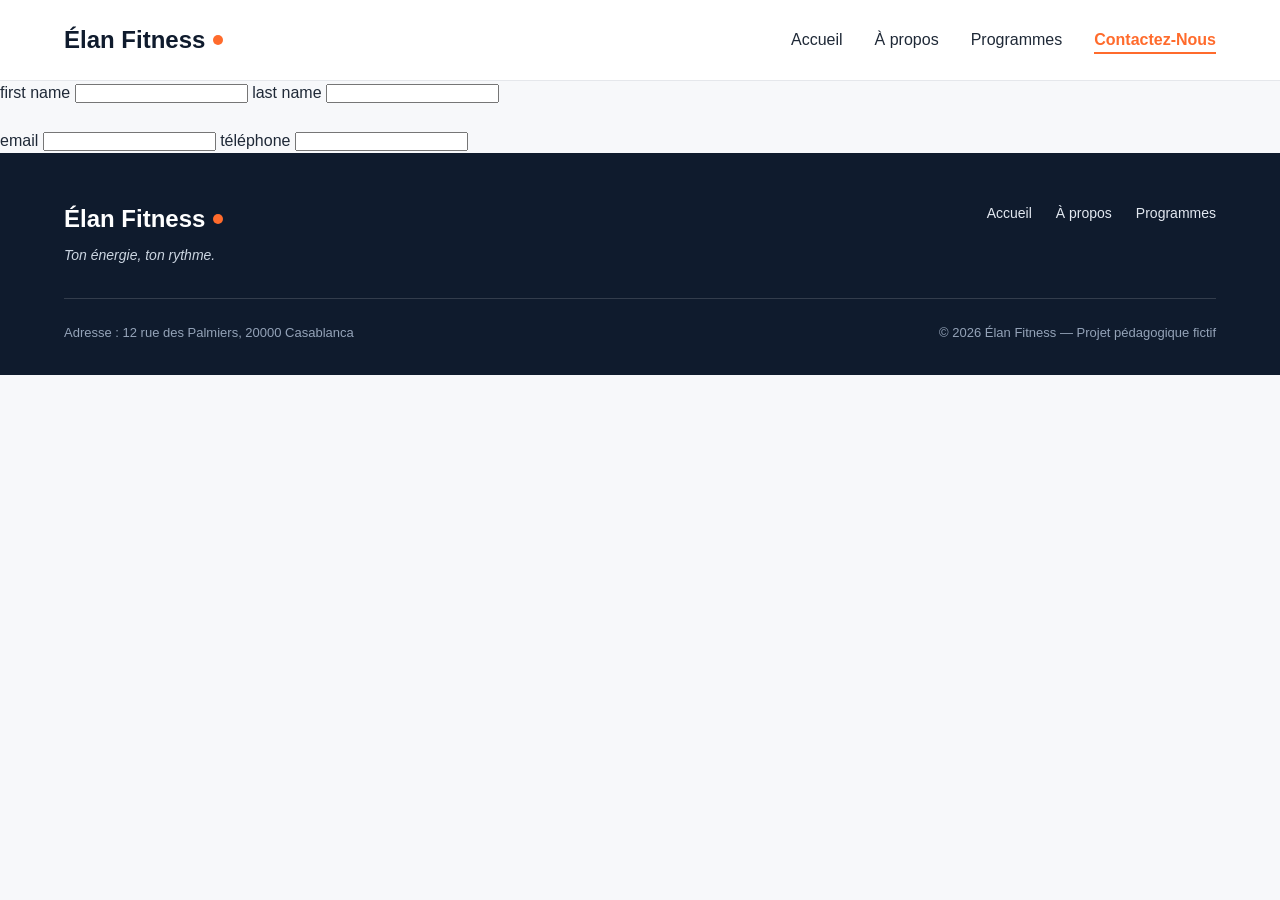
==== contacte.html @ 9e007b81 "Add contact page" ====
<!DOCTYPE html>
<html lang="en">
<head>
    <meta charset="UTF-8">
    <meta name="viewport" content="width=device-width, initial-scale=1.0">
    <title>Document</title>
    <link rel="stylesheet" href="style.css">
</head>
<body>
    <header class="en-tete">
    <div class="conteneur en-tete-contenu">
      <a href="#accueil" class="logo">Élan Fitness</a>

      <nav aria-label="Navigation principale">
        <ul class="menu">
          <li><a href="/index.html" >Accueil</a></li>
          <li><a href="/Àpropos.html">À propos</a></li>
          <li><a href="/Programmes.html" >Programmes</a></li>
          <li><a href="contacte.html" class="lien-actif">Contactez-Nous</a></li>
        </ul>
      </nav>
    </div>
  </header>

  <!-- <section>
    <div>
        <h1>notre reseau socianu</h1>
        <pre><img src="img/logo insta.png" alt="instagrame ">@Élan Fitness</pre>
        
    </div>
  </section> -->
  <section>
    <form action="">
        <div>
            <label for="fName">first name</label>
            <input type="text" id="fName" required>
            <label for="LName">last name</label>
            <input type="text" id="LName" required>
        </div>
        <br>
        <div>
            <label for="email">email</label>
            <input type="email" id="email" required >
            <label for="telephone">téléphone</label>
            <input type="tel" id="telephone" required>
        </div>
    </form>
  </section>



  <footer class="pied-de-page">
    <div class="conteneur">

      <div class="pied-haut">
        <div>
          <p class="logo logo-clair">Élan Fitness</p>
          <p class="slogan">Ton énergie, ton rythme.</p>
        </div>

        <nav aria-label="Navigation du pied de page">
          <ul class="menu menu-pied">
            <li><a href="#accueil">Accueil</a></li>
            <li><a href="#a-propos">À propos</a></li>
            <li><a href="#programmes">Programmes</a></li>
          </ul>
        </nav>
      </div>

      <div class="pied-bas">
        <p>Adresse : 12 rue des Palmiers, 20000 Casablanca</p>
        <p>&copy; 2026 Élan Fitness — Projet pédagogique fictif</p>
      </div>

    </div>
  </footer>

    
</body>
</html>
---- style.css ----
* {
  box-sizing: border-box;
  margin: 0;
  padding: 0;
}

html {
  scroll-behavior: smooth;
}

body {
  font-family: 'Inter', Arial, sans-serif;
  font-size: 16px;
  line-height: 1.5;
  color: #1F2937;
  background-color: #F7F8FA;
}

h1, h2, h3, h4 {
  font-family: 'Poppins', Arial, sans-serif;
  color: #0F1B2D;
}

a {
  color: inherit;
  text-decoration: none;
}

ul {
  list-style: none;
}

img {
  display: block;
  max-width: 100%;
}

a:focus-visible,
button:focus-visible {
  outline: 3px solid #FF6B2C;
  outline-offset: 2px;
}

.conteneur {
  width: 100%;
  max-width: 1200px;
  margin: 0 auto;
  padding: 0 24px;
}

.section {
  padding: 96px 0;
}

.section-blanche {
  background-color: #FFFFFF;
  border-top: 1px solid #E5E7EB;
  border-bottom: 1px solid #E5E7EB;
}

.section-titre {
  max-width: 640px;
  margin: 0 auto 64px;
  text-align: center;
}

.section-titre h2 {
  font-size: 32px;
  margin-bottom: 16px;
}

.section-titre h3 {
  font-size: 26px;
  margin-bottom: 12px;
}

.section-titre p {
  color: #4B5563;
}

.sur-titre {
  font-size: 14px;
  font-weight: 600;
  color: #FF6B2C;
  text-transform: uppercase;
  letter-spacing: 1px;
  margin-bottom: 12px;
}

.bouton {
  display: inline-block;
  padding: 14px 28px;
  border-radius: 8px;
  font-size: 16px;
  font-weight: 600;
  text-align: center;
  cursor: pointer;
}

.bouton-principal {
  background-color: #FF6B2C;
  border: 1px solid #FF6B2C;
  color: #FFFFFF;
}

.bouton-principal:hover {
  background-color: #F05817;
}

.bouton-secondaire {
  background-color: #FFFFFF;
  border: 1px solid #0F1B2D;
  color: #0F1B2D;
}

.bouton-secondaire:hover {
  background-color: #F3F4F6;
}

.cartes {
  display: flex;
  gap: 24px;
}

.carte {
  flex: 1;
  background-color: #FFFFFF;
  border: 1px solid #E5E7EB;
  border-radius: 12px;
  box-shadow: 0 1px 3px rgba(15, 27, 45, 0.08);
}

.icone {
  width: 48px;
  height: 48px;
  background-color: #FFF0EA;
  border-radius: 8px;
  display: flex;
  align-items: center;
  justify-content: center;
}

.icone img {
  width: 24px;
  height: 24px;
}

.icone-petite {
  width: 32px;
  height: 32px;
  border-radius: 50%;
}

.icone-petite img {
  width: 16px;
  height: 16px;
}

.en-tete {
  position: sticky;
  top: 0;
  z-index: 10;
  background-color: #FFFFFF;
  border-bottom: 1px solid #E5E7EB;
}

.en-tete-contenu {
  height: 80px;
  display: flex;
  align-items: center;
  justify-content: space-between;
}

.logo {
  display: flex;
  align-items: center;
  font-family: 'Poppins', Arial, sans-serif;
  font-size: 24px;
  font-weight: 700;
  color: #0F1B2D;
}

.logo::after {
  content: "";
  width: 10px;
  height: 10px;
  margin-left: 8px;
  background-color: #FF6B2C;
  border-radius: 50%;
}

.menu {
  display: flex;
  gap: 32px;
}

.menu a {
  font-weight: 500;
  padding-bottom: 4px;
  border-bottom: 2px solid transparent;
}

.menu a:hover {
  color: #FF6B2C;
}

.menu .lien-actif {
  color: #FF6B2C;
  font-weight: 600;
  border-bottom-color: #FF6B2C;
}

.hero {
  padding: 64px 0 96px;
}

.hero-contenu {
  display: flex;
  align-items: center;
  gap: 32px;
}

.hero-texte {
  flex: 7;
}

.hero-texte h1 {
  font-size: 48px;
  font-weight: 800;
  line-height: 1.2;
  margin-bottom: 24px;
}

.hero-description {
  max-width: 520px;
  font-size: 18px;
  line-height: 1.6;
  color: #4B5563;
  margin-bottom: 32px;
}

.boutons {
  display: flex;
  flex-wrap: wrap;
  gap: 16px;
}

.hero-image {
  flex: 5;
  min-width: 0;
  height: 400px;
  object-fit: cover;
  border-radius: 16px;
  border: 1px solid #E5E7EB;
  box-shadow: 0 10px 25px rgba(15, 27, 45, 0.15);
}

.chiffres {
  display: flex;
  margin-top: 64px;
  padding: 32px;
  background-color: #FFFFFF;
  border: 1px solid #E5E7EB;
  border-radius: 12px;
  box-shadow: 0 1px 3px rgba(15, 27, 45, 0.08);
}

.chiffre {
  flex: 1;
  text-align: center;
  font-weight: 500;
  color: #0F1B2D;
}

.chiffre + .chiffre {
  border-left: 1px solid #E5E7EB;
}

.chiffre-nombre {
  font-family: 'Poppins', Arial, sans-serif;
  font-size: 36px;
  font-weight: 800;
  color: #FF6B2C;
}

.carte-avantage {
  padding: 24px;
  background-color: #F7F8FA;
  box-shadow: none;
}

.carte-avantage .icone {
  margin-bottom: 20px;
}

.carte-avantage h3 {
  font-size: 20px;
  margin-bottom: 8px;
}

.carte-avantage p {
  color: #4B5563;
  line-height: 1.6;
}

.apropos-contenu {
  display: flex;
  align-items: center;
  gap: 64px;
}

.apropos-texte {
  flex: 7;
}

.apropos-texte h2 {
  font-size: 36px;
  line-height: 1.2;
  margin-bottom: 20px;
}

.apropos-texte p {
  color: #4B5563;
  line-height: 1.7;
  margin-bottom: 16px;
}

.valeurs {
  display: flex;
  gap: 16px;
  margin-top: 32px;
}

.valeur {
  flex: 1;
  display: flex;
  align-items: center;
  gap: 12px;
  padding: 12px 16px;
  background-color: #FFFFFF;
  border: 1px solid #E5E7EB;
  border-radius: 12px;
  font-family: 'Poppins', Arial, sans-serif;
  font-size: 14px;
  font-weight: 600;
  color: #0F1B2D;
}

.apropos-image {
  flex: 5;
  min-width: 0;
  height: 360px;
  object-fit: cover;
  border-radius: 16px;
  box-shadow: 0 10px 25px rgba(15, 27, 45, 0.15);
}

.carte-programme {
  display: flex;
  flex-direction: column;
  overflow: hidden;
}

.carte-programme > img {
  width: 100%;
  height: 200px;
  object-fit: cover;
}

.programme-corps {
  flex: 1;
  display: flex;
  flex-direction: column;
  padding: 20px;
}

.programme-corps h3 {
  font-size: 20px;
  margin-bottom: 8px;
}

.programme-corps p {
  font-size: 15px;
  color: #4B5563;
}

.etiquette {
  align-self: flex-start;
  padding: 4px 10px;
  margin-bottom: 12px;
  border-radius: 6px;
  font-size: 12px;
  font-weight: 600;
}

.etiquette-orange {
  background-color: #FFEDE5;
  color: #C2410C;
}

.etiquette-bleue {
  background-color: #DBEAFE;
  color: #1D4ED8;
}

.etiquette-verte {
  background-color: #D1FAE5;
  color: #047857;
}

.programme-corps .duree {
  display: flex;
  align-items: center;
  gap: 8px;
  margin-top: auto;
  padding-top: 16px;
  border-top: 1px solid #E5E7EB;
  font-size: 13px;
  font-weight: 600;
  color: #0F1B2D;
}

.programme-corps h3 + p {
  margin-bottom: 16px;
}

.duree img {
  width: 16px;
  height: 16px;
}

.formules {
  margin-top: 96px;
}

.formule {
  position: relative;
  display: flex;
  flex-direction: column;
  padding: 28px;
}

.formule h4 {
  font-size: 20px;
}

.prix {
  margin: 8px 0 16px;
  font-family: 'Poppins', Arial, sans-serif;
  font-size: 30px;
  font-weight: 800;
  color: #FF6B2C;
}

.prix span {
  font-family: 'Inter', Arial, sans-serif;
  font-size: 16px;
  font-weight: 500;
  color: #4B5563;
}

.prix-note {
  margin: -8px 0 16px;
  font-size: 13px;
  color: #4B5563;
}

.formule-liste {
  flex: 1;
  margin-bottom: 24px;
}

.formule-liste li {
  padding-left: 28px;
  margin-bottom: 12px;
  font-size: 15px;
  background-image: url('img/icone-check.svg');
  background-repeat: no-repeat;
  background-position: left center;
  background-size: 16px;
}

.formule .bouton {
  display: block;
}

.formule-populaire {
  border: 2px solid #FF6B2C;
  box-shadow: 0 10px 25px rgba(255, 107, 44, 0.2);
}

.badge-populaire {
  position: absolute;
  top: -14px;
  left: 50%;
  transform: translateX(-50%);
  padding: 4px 14px;
  background-color: #FF6B2C;
  border-radius: 999px;
  font-size: 12px;
  font-weight: 700;
  text-transform: uppercase;
  color: #FFFFFF;
}

.pied-de-page {
  padding: 48px 0 32px;
  background-color: #0F1B2D;
  color: #FFFFFF;
}

.pied-haut {
  display: flex;
  justify-content: space-between;
  align-items: flex-start;
  padding-bottom: 32px;
  border-bottom: 1px solid rgba(255, 255, 255, 0.15);
}

.logo-clair {
  color: #FFFFFF;
}

.slogan {
  margin-top: 8px;
  font-size: 14px;
  font-style: italic;
  color: #CBD5E1;
}

.menu-pied {
  gap: 24px;
}

.menu-pied a {
  font-size: 14px;
  font-weight: 400;
  color: #E2E8F0;
}

.pied-bas {
  display: flex;
  justify-content: space-between;
  margin-top: 24px;
  font-size: 13px;
  color: #94A3B8;
}
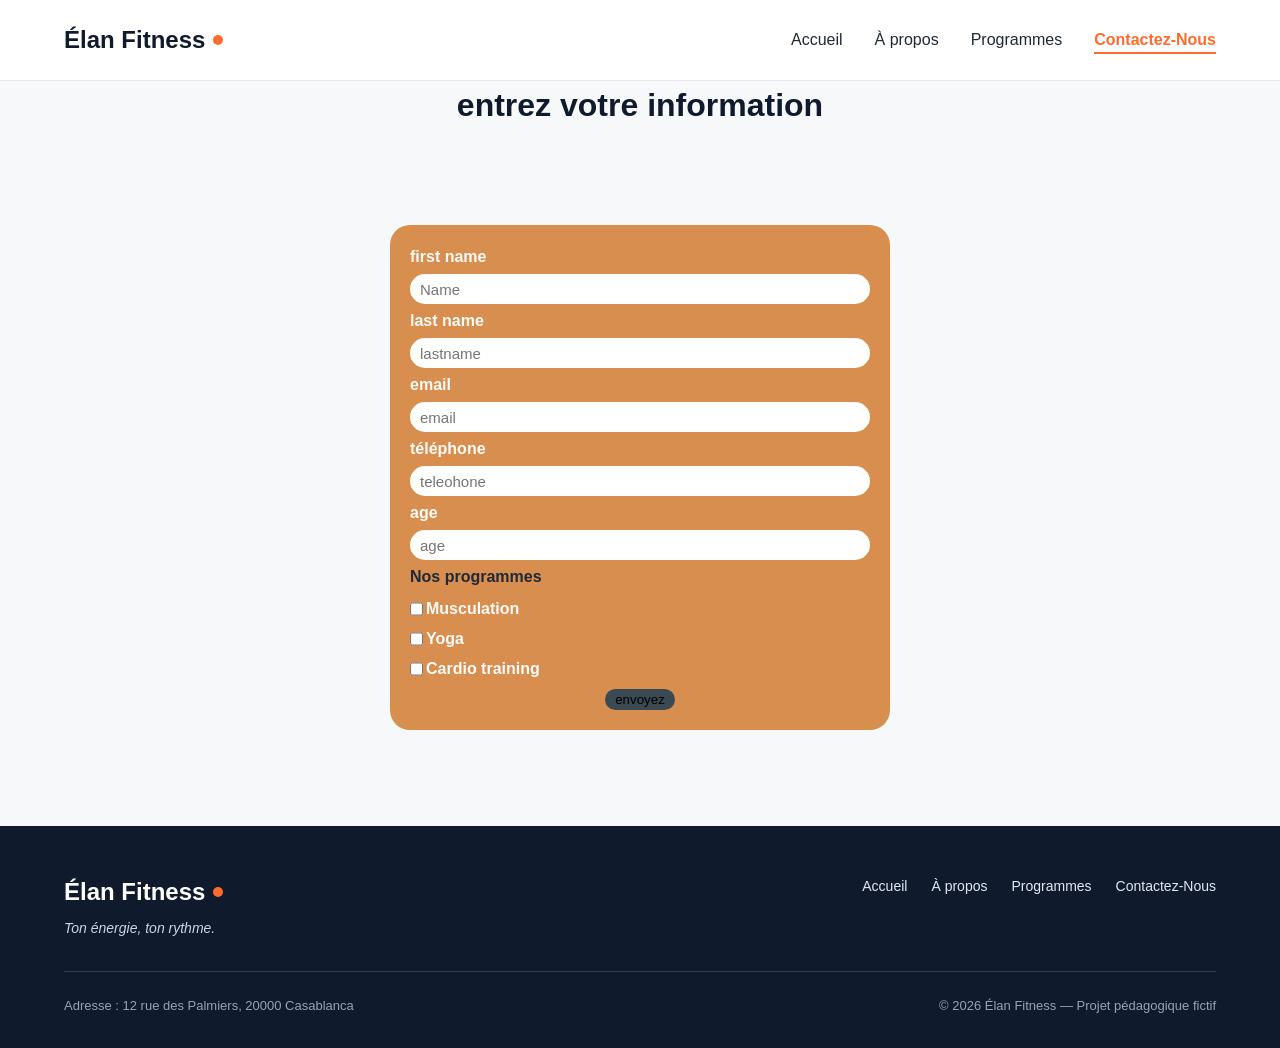
==== commit 887cbec9: "Add Contactez-Nous page and styling" ====
--- a/contacte.html
+++ b/contacte.html
@@ -21,28 +21,51 @@
       </nav>
     </div>
   </header>
+  <h1>entrez votre information</h1>
 
-  <!-- <section>
-    <div>
-        <h1>notre reseau socianu</h1>
-        <pre><img src="img/logo insta.png" alt="instagrame ">@Élan Fitness</pre>
+  <section id="contact" class="section">
+    <form action="" >
+        <div class="case">
+            <label for="fName">first name</label>
+            <input type="text" id="fName" required placeholder="Name">
+            <label for="LName">last name</label>
+            <input type="text" id="LName" required placeholder="lastname">
+        </div>
+      
+        <div class="case">
+            <label for="email">email</label>
+            <input type="email" id="email" required placeholder="email" >
+            <label for="telephone">téléphone</label>
+            <input type="tel" id="telephone" required placeholder="teleohone ">
+        </div>
         
-    </div>
-  </section> -->
-  <section>
-    <form action="">
-        <div>
-            <label for="fName">first name</label>
-            <input type="text" id="fName" required>
-            <label for="LName">last name</label>
-            <input type="text" id="LName" required>
+        <div class="case">
+          <label for="age">age</label>
+          <input type="number" id="age" min="10" placeholder="age">
         </div>
-        <br>
-        <div>
-            <label for="email">email</label>
-            <input type="email" id="email" required >
-            <label for="telephone">téléphone</label>
-            <input type="tel" id="telephone" required>
+        
+        <div class="case">
+          <p><strong>Nos programmes</strong></p>
+            <div >
+              <div class="box">
+                  <input type="checkbox" name="programmes" id="programmes">
+                  <label for="programmes">Musculation</label>
+              </div>
+
+          <div class="box">
+            <input type="checkbox" name="programmes" id="Yoga">
+            <label for="Yoga">Yoga</label>
+          </div>
+          <div class="box">
+            <input type="checkbox" name="programmes" id="Cardio">
+            <label for="Cardio">Cardio training</label>
+        </div>
+          
+        </div>
+
+        </div>
+        <div class="envoi">
+          <button type="submit">envoyez</button>
         </div>
     </form>
   </section>
@@ -63,6 +86,8 @@
             <li><a href="#accueil">Accueil</a></li>
             <li><a href="#a-propos">À propos</a></li>
             <li><a href="#programmes">Programmes</a></li>
+            <li><a href="contacte.html" >Contactez-Nous</a></li>
+
           </ul>
         </nav>
       </div>
--- a/style.css
+++ b/style.css
@@ -545,3 +545,73 @@
   font-size: 13px;
   color: #94A3B8;
 }
+h1{
+        text-align: center;
+      }
+      #contact{
+        display: flex;
+        justify-content: center;
+      }
+      input {
+        font-size: 15px;
+        background-color: rgb(255, 255, 255);
+        border-color: #000000;
+        border-radius: 5cm;
+        height: 30px;
+        padding: 3px 10px;
+        border: none;
+        outline: none;
+      }
+
+      input:focus{
+        border: 2px solid #3B4953;
+      }
+
+      label{
+        color: #fefbf8;
+        font-weight: 600;
+
+      }
+      .envoi{
+        color: black;
+        background-color: #ffffff;
+      }
+
+      form{
+        background-color: #d78e4e;
+        width: 500px;
+        padding: 20px;
+        border-radius: 20px;
+        display: flex;
+        flex-direction: column;
+        gap: 5px;
+      }
+    .case {
+      display: flex;
+      flex-direction: column;
+      gap: 5px;
+    }
+
+    .box {
+      display: flex;
+      align-items: center;
+      gap: 3px;
+    }
+
+    .envoi {
+      display: flex;
+      justify-content: center;
+      background-color: #d78e4e;
+    }
+
+    .envoi button{
+      background: #3B4953;
+      border-radius: 5cm;
+      padding: 3px 10px;
+      border: none;
+    }
+    .envoi button:focus{
+        border: 2px solid #3B4953;
+      }
+
+      
